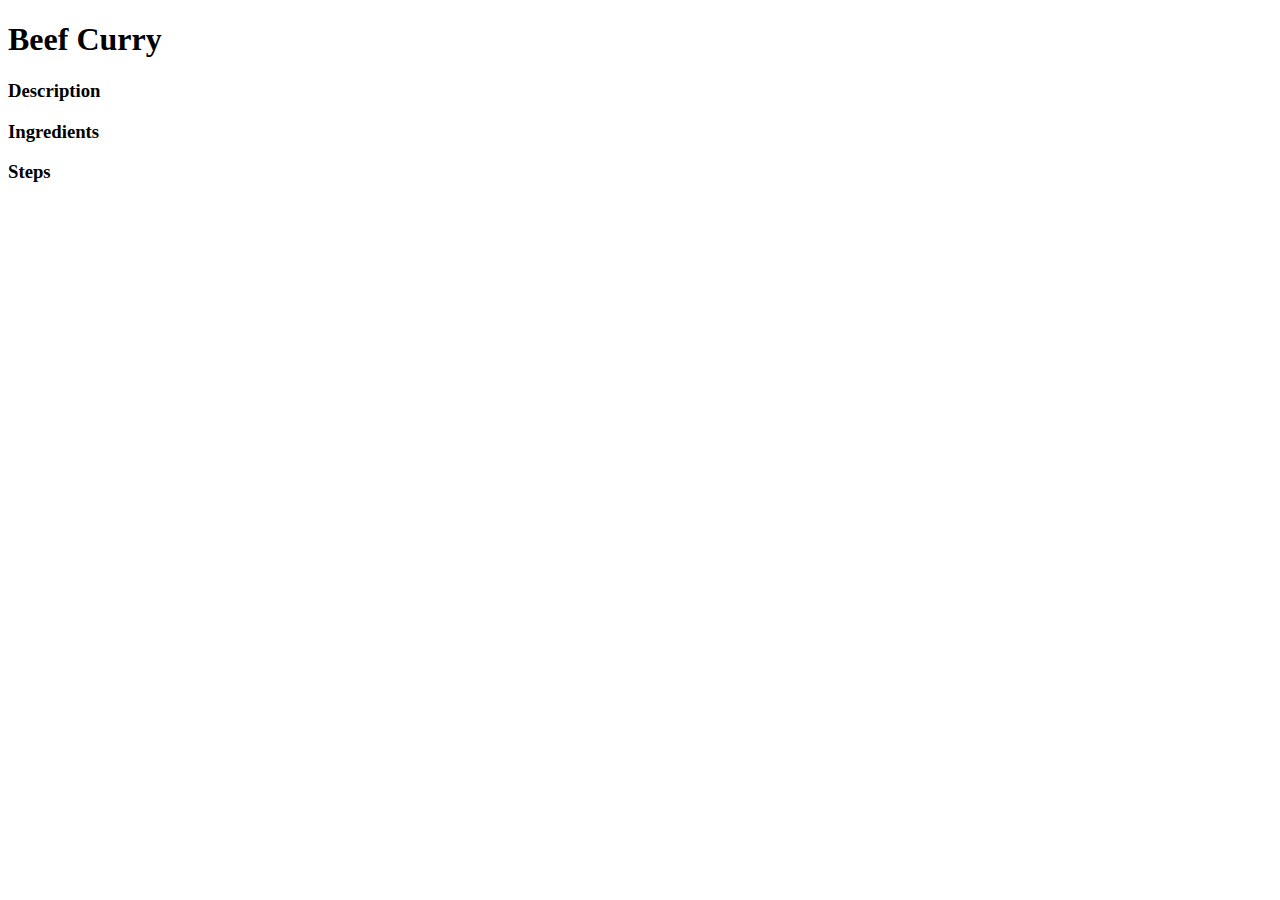
==== recipes/beef-curry.html @ 48093e9a "Add recipe pages initiaiised with boilerplate code" ====
<!DOCTYPE html>
<html lang="en">

<head>
	<meta charset="UTF-8">
	<meta name="viewport" content="width=device-width, initial-scale=1.0">
	<title>Beef Curry</title>
</head>

<body>
	<h1>Beef Curry</h1>
	<h3>Description</h3>
	<h3>Ingredients</h3>
	<h3>Steps</h3>
</body>

</html>
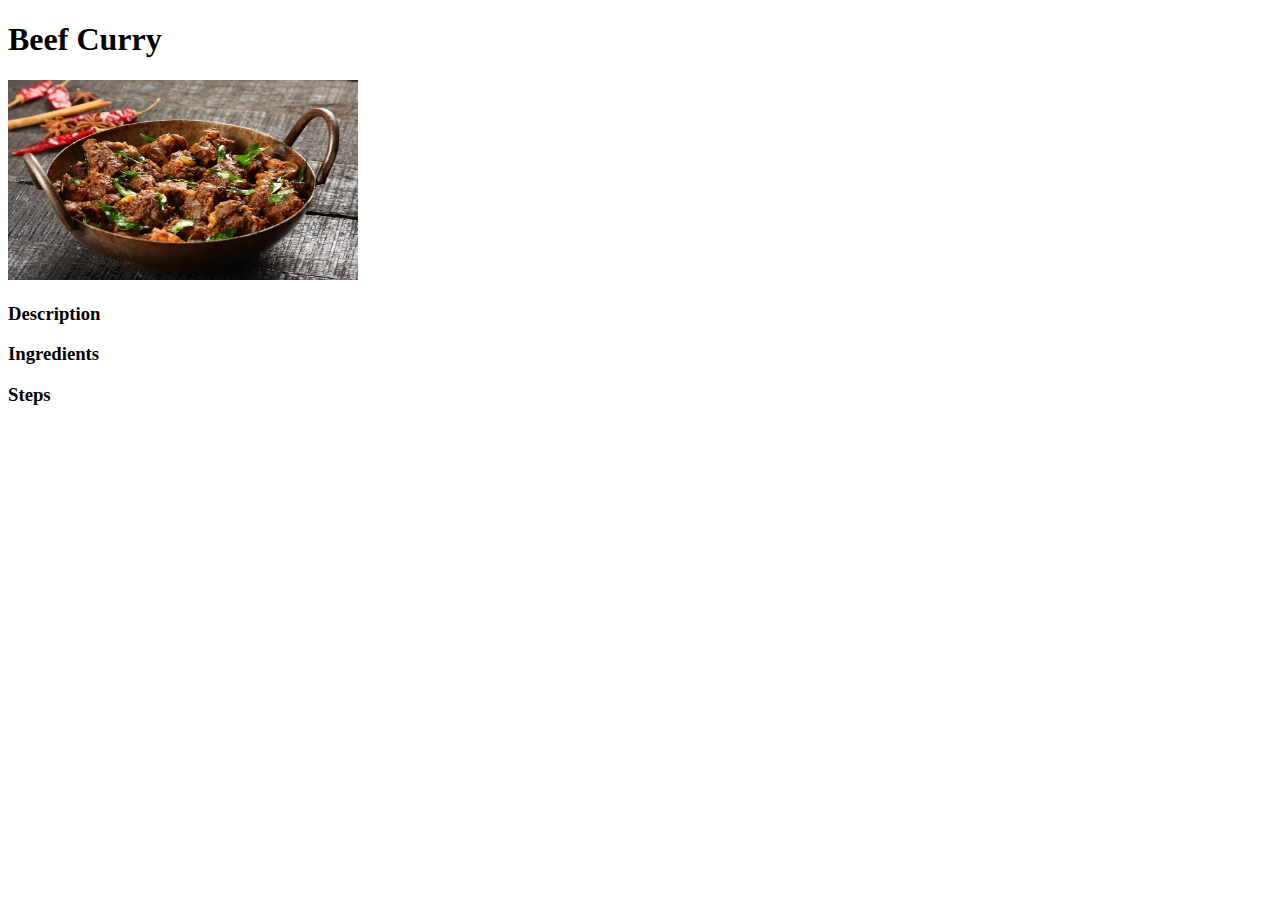
==== commit 0bafd454: "Add assets Update coconut chutney recipe" ====
--- a/recipes/beef-curry.html
+++ b/recipes/beef-curry.html
@@ -9,6 +9,7 @@
 
 <body>
 	<h1>Beef Curry</h1>
+	<img src="../assets/beef-curry.jpg" alt="beef-curry" width="350" height="200">
 	<h3>Description</h3>
 	<h3>Ingredients</h3>
 	<h3>Steps</h3>
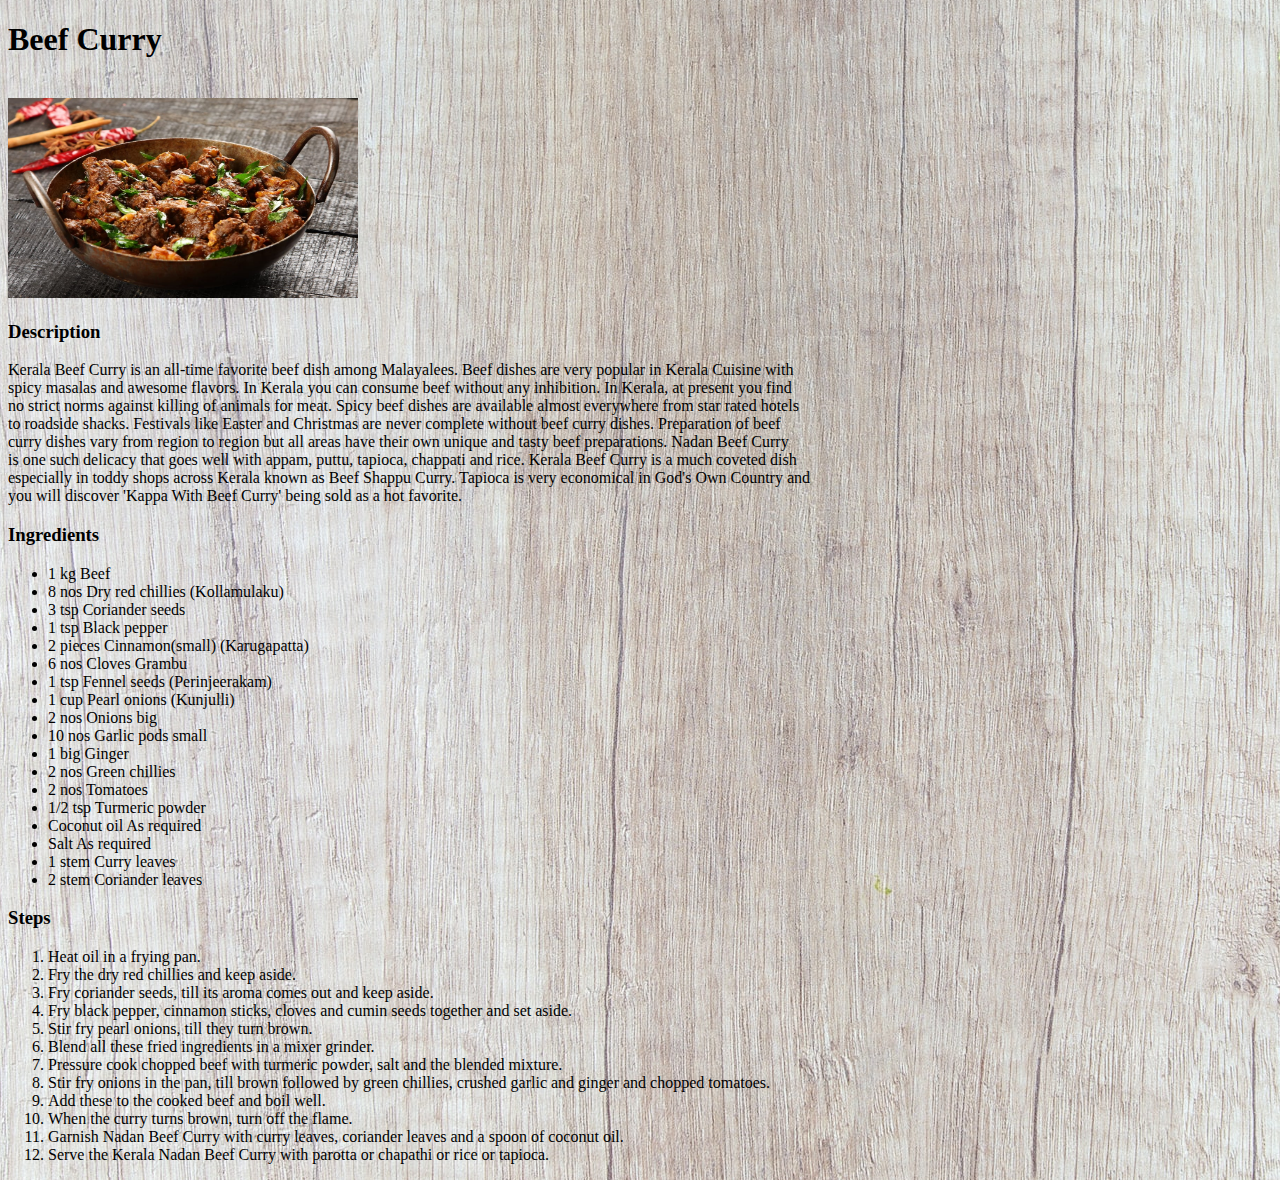
==== commit b7b8c6ff: "Add background images Update all recipe pages" ====
--- a/recipes/beef-curry.html
+++ b/recipes/beef-curry.html
@@ -7,12 +7,60 @@
 	<title>Beef Curry</title>
 </head>
 
-<body>
+<body background="../assets/recipe-background.jpg">
 	<h1>Beef Curry</h1>
+	<br>
 	<img src="../assets/beef-curry.jpg" alt="beef-curry" width="350" height="200">
 	<h3>Description</h3>
+	<p>
+		Kerala Beef Curry is an all-time favorite beef dish among Malayalees. Beef dishes are very popular in Kerala
+		Cuisine with <br> spicy masalas and awesome flavors. In Kerala you can consume beef without any inhibition. In
+		Kerala, at present you find <br> no strict norms against killing of animals for meat. Spicy beef dishes are
+		available almost everywhere from star rated hotels <br> to roadside shacks. Festivals like Easter and Christmas
+		are never complete without beef curry dishes. Preparation of beef <br> curry dishes vary from region to region
+		but all areas have their own unique and tasty beef preparations. Nadan Beef Curry <br> is one such delicacy that
+		goes well with appam, puttu, tapioca, chappati and rice. Kerala Beef Curry is a much coveted dish
+		<br>
+		especially in toddy shops across Kerala known as Beef Shappu Curry. Tapioca is very economical in God's Own
+		Country and <br> you will discover 'Kappa With Beef Curry' being sold as a hot favorite.
+	</p>
 	<h3>Ingredients</h3>
+	<ul>
+		<li>1 kg Beef</li>
+		<li>8 nos Dry red chillies (Kollamulaku)</li>
+		<li>3 tsp Coriander seeds</li>
+		<li>1 tsp Black pepper</li>
+		<li>2 pieces Cinnamon(small) (Karugapatta)</li>
+		<li>6 nos Cloves Grambu</li>
+		<li>1 tsp Fennel seeds (Perinjeerakam)</li>
+		<li>1 cup Pearl onions (Kunjulli)</li>
+		<li>2 nos Onions big</li>
+		<li>10 nos Garlic pods small</li>
+		<li>1 big Ginger</li>
+		<li>2 nos Green chillies</li>
+		<li>2 nos Tomatoes</li>
+		<li>1/2 tsp Turmeric powder</li>
+		<li>Coconut oil As required</li>
+		<li>Salt As required</li>
+		<li>1 stem Curry leaves</li>
+		<li>2 stem Coriander leaves</li>
+	</ul>
 	<h3>Steps</h3>
+	<ol>
+		<li>Heat oil in a frying pan.</li>
+		<li>Fry the dry red chillies and keep aside.</li>
+		<li>Fry coriander seeds, till its aroma comes out and keep aside.</li>
+		<li>Fry black pepper, cinnamon sticks, cloves and cumin seeds together and set aside.</li>
+		<li>Stir fry pearl onions, till they turn brown.</li>
+		<li>Blend all these fried ingredients in a mixer grinder.</li>
+		<li>Pressure cook chopped beef with turmeric powder, salt and the blended mixture.</li>
+		<li>Stir fry onions in the pan, till brown followed by green chillies, crushed garlic and ginger and chopped
+			tomatoes.</li>
+		<li>Add these to the cooked beef and boil well.</li>
+		<li>When the curry turns brown, turn off the flame.</li>
+		<li>Garnish Nadan Beef Curry with curry leaves, coriander leaves and a spoon of coconut oil.</li>
+		<li>Serve the Kerala Nadan Beef Curry with parotta or chapathi or rice or tapioca.</li>
+	</ol>
 </body>
 
 </html>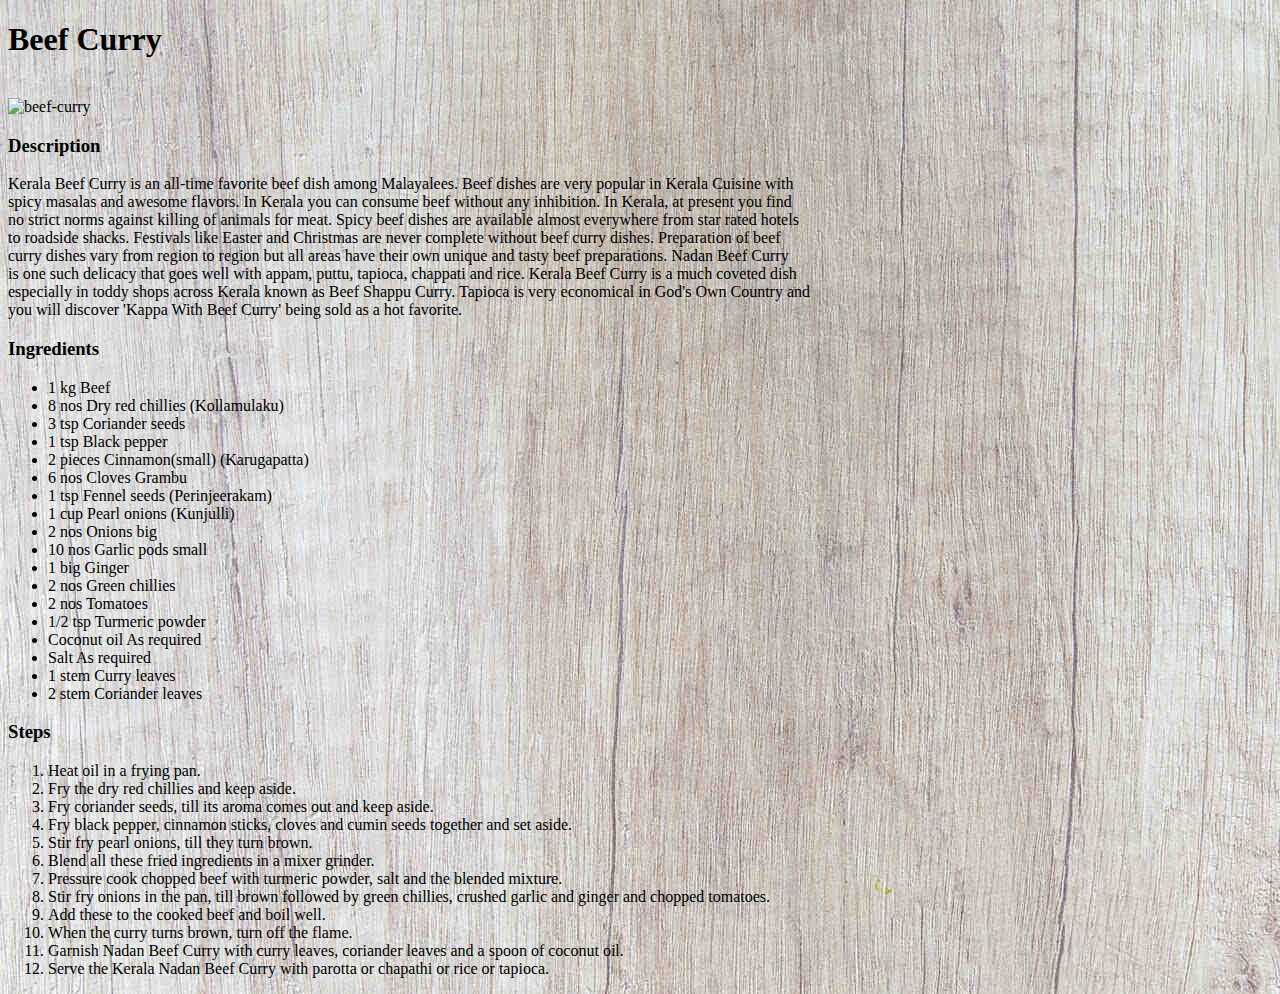
==== commit a0e44230: "Resize images for faster loading" ====
--- a/recipes/beef-curry.html
+++ b/recipes/beef-curry.html
@@ -7,7 +7,7 @@
 	<title>Beef Curry</title>
 </head>
 
-<body background="../assets/recipe-background.jpg">
+<body background="../assets/recipe-background_compressed.jpg">
 	<h1>Beef Curry</h1>
 	<br>
 	<img src="../assets/beef-curry.jpg" alt="beef-curry" width="350" height="200">
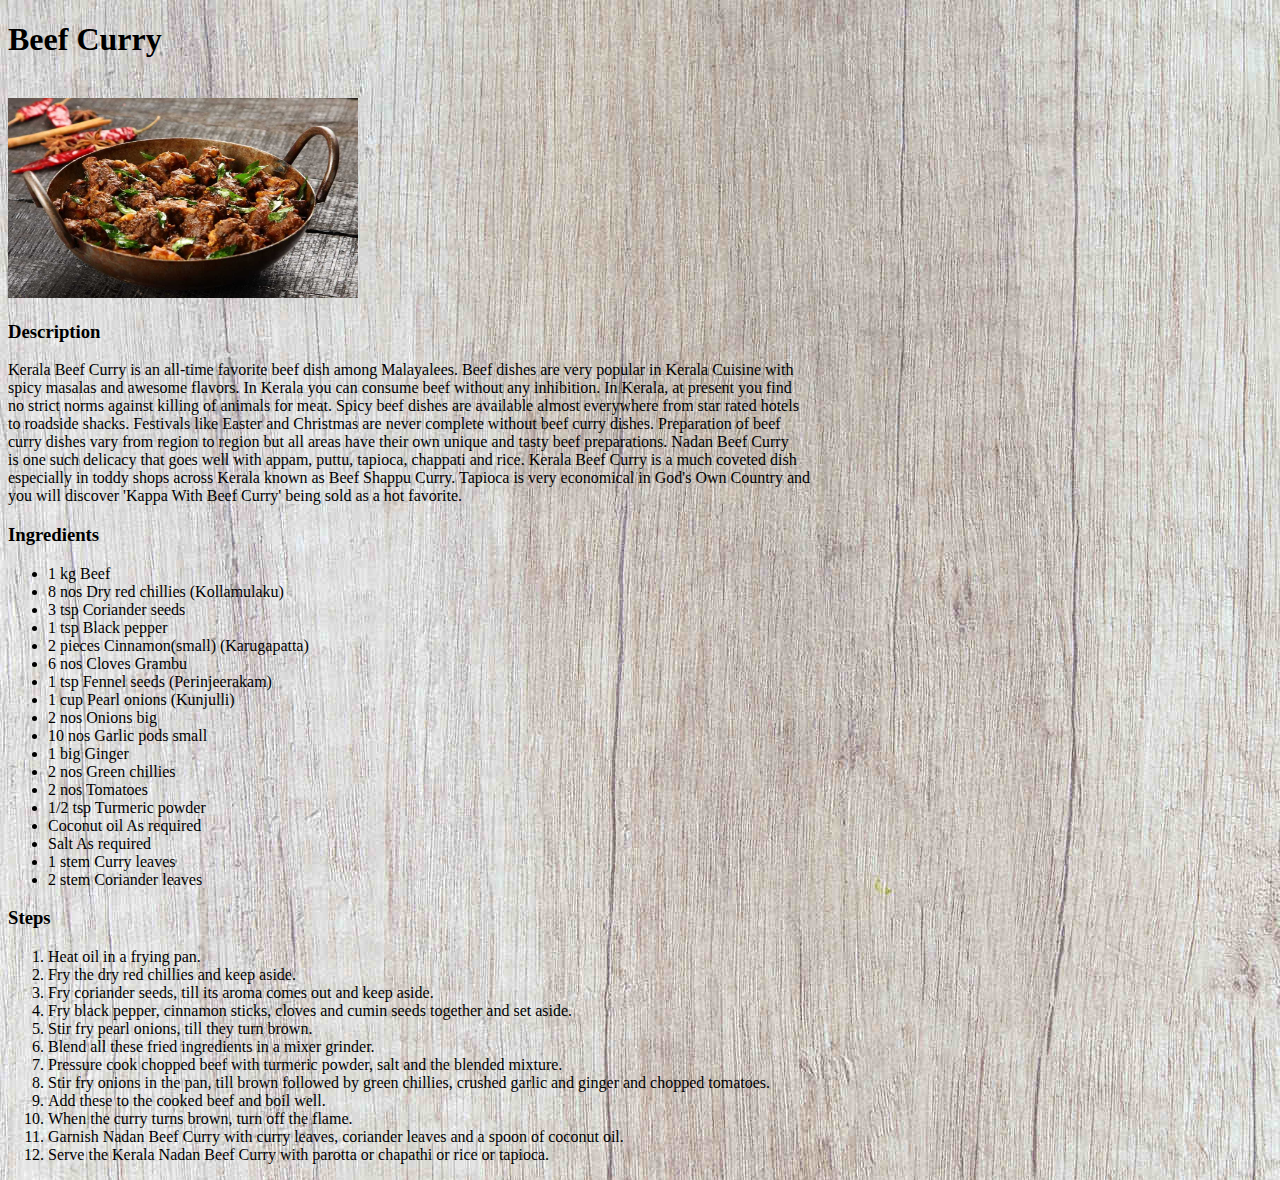
==== commit 947ff2e3: "Update asset names" ====
--- a/recipes/beef-curry.html
+++ b/recipes/beef-curry.html
@@ -7,7 +7,7 @@
 	<title>Beef Curry</title>
 </head>
 
-<body background="../assets/recipe-background_compressed.jpg">
+<body background="../assets/recipe-background.jpg">
 	<h1>Beef Curry</h1>
 	<br>
 	<img src="../assets/beef-curry.jpg" alt="beef-curry" width="350" height="200">
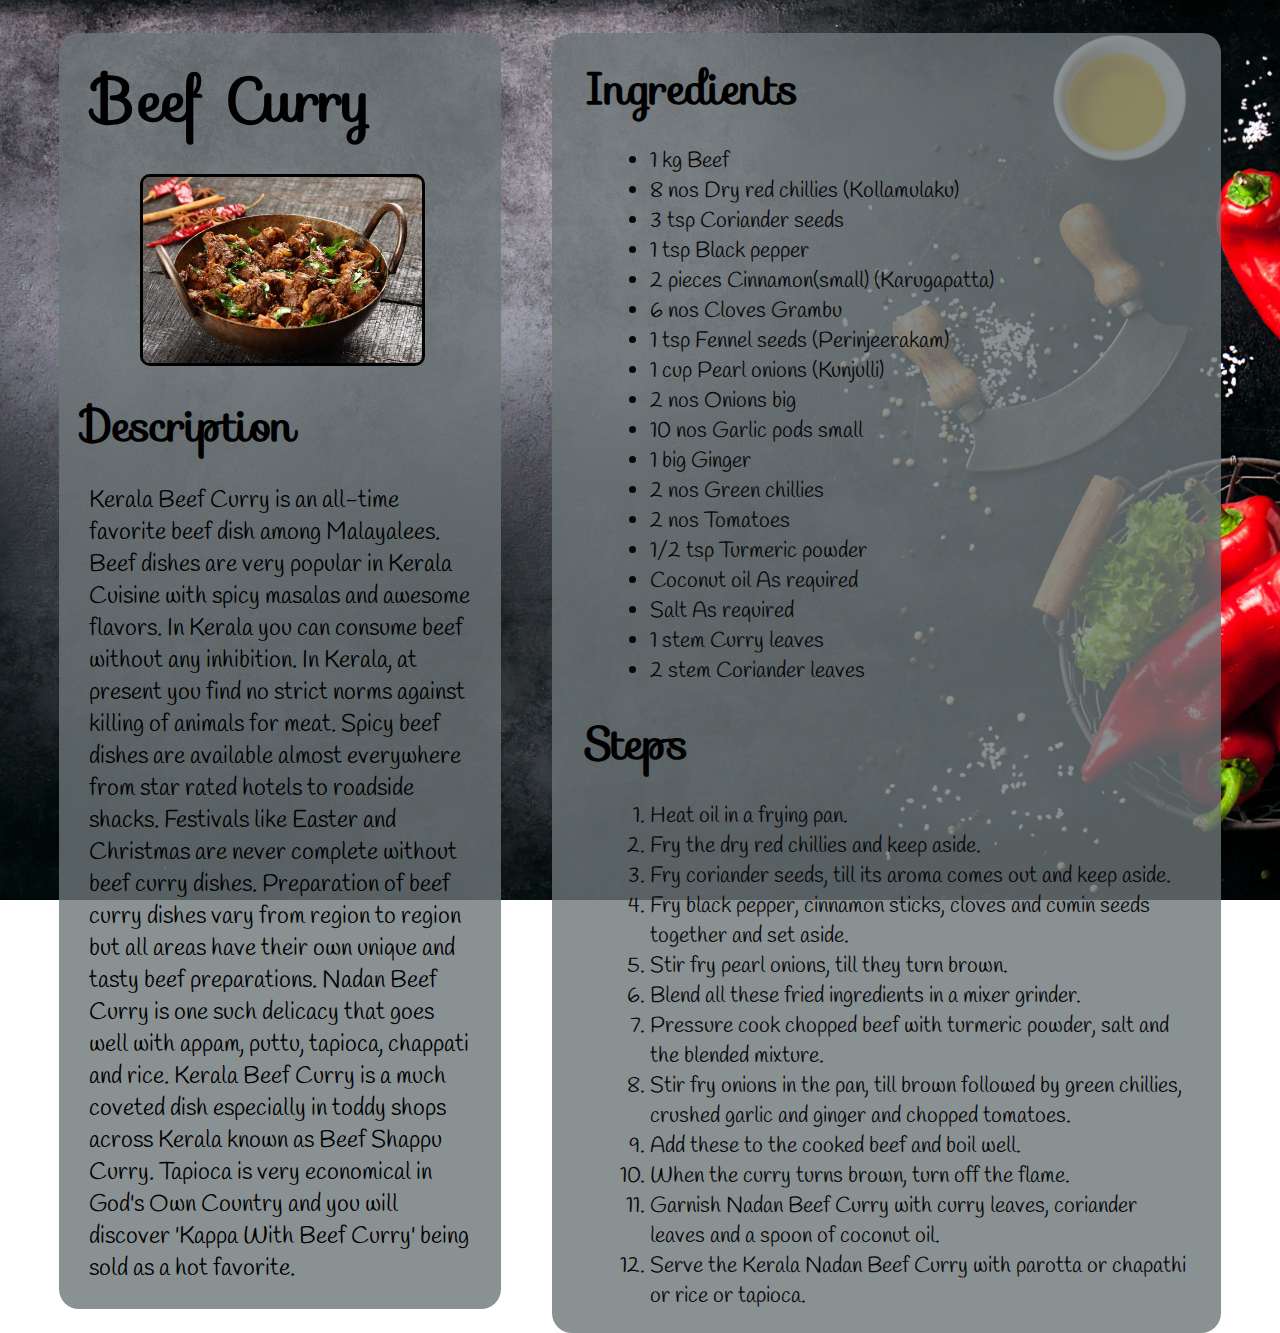
==== commit 1277480a: "Add styles to other all recipe pages Update height of description container to fit content Fix image" ====
--- a/recipes/beef-curry.html
+++ b/recipes/beef-curry.html
@@ -4,63 +4,82 @@
 <head>
 	<meta charset="UTF-8">
 	<meta name="viewport" content="width=device-width, initial-scale=1.0">
+	<link rel="stylesheet" href="../styles.css">
+	<link rel="stylesheet" href="https://fonts.googleapis.com/css?family=Sofia">
+	<link rel="stylesheet" href="https://fonts.googleapis.com/css?family=Handlee">
+
 	<title>Beef Curry</title>
 </head>
 
-<body background="../assets/recipe-background.jpg">
-	<h1>Beef Curry</h1>
-	<br>
-	<img src="../assets/beef-curry.jpg" alt="beef-curry" width="350" height="200">
-	<h3>Description</h3>
-	<p>
-		Kerala Beef Curry is an all-time favorite beef dish among Malayalees. Beef dishes are very popular in Kerala
-		Cuisine with <br> spicy masalas and awesome flavors. In Kerala you can consume beef without any inhibition. In
-		Kerala, at present you find <br> no strict norms against killing of animals for meat. Spicy beef dishes are
-		available almost everywhere from star rated hotels <br> to roadside shacks. Festivals like Easter and Christmas
-		are never complete without beef curry dishes. Preparation of beef <br> curry dishes vary from region to region
-		but all areas have their own unique and tasty beef preparations. Nadan Beef Curry <br> is one such delicacy that
-		goes well with appam, puttu, tapioca, chappati and rice. Kerala Beef Curry is a much coveted dish
-		<br>
-		especially in toddy shops across Kerala known as Beef Shappu Curry. Tapioca is very economical in God's Own
-		Country and <br> you will discover 'Kappa With Beef Curry' being sold as a hot favorite.
-	</p>
-	<h3>Ingredients</h3>
-	<ul>
-		<li>1 kg Beef</li>
-		<li>8 nos Dry red chillies (Kollamulaku)</li>
-		<li>3 tsp Coriander seeds</li>
-		<li>1 tsp Black pepper</li>
-		<li>2 pieces Cinnamon(small) (Karugapatta)</li>
-		<li>6 nos Cloves Grambu</li>
-		<li>1 tsp Fennel seeds (Perinjeerakam)</li>
-		<li>1 cup Pearl onions (Kunjulli)</li>
-		<li>2 nos Onions big</li>
-		<li>10 nos Garlic pods small</li>
-		<li>1 big Ginger</li>
-		<li>2 nos Green chillies</li>
-		<li>2 nos Tomatoes</li>
-		<li>1/2 tsp Turmeric powder</li>
-		<li>Coconut oil As required</li>
-		<li>Salt As required</li>
-		<li>1 stem Curry leaves</li>
-		<li>2 stem Coriander leaves</li>
-	</ul>
-	<h3>Steps</h3>
-	<ol>
-		<li>Heat oil in a frying pan.</li>
-		<li>Fry the dry red chillies and keep aside.</li>
-		<li>Fry coriander seeds, till its aroma comes out and keep aside.</li>
-		<li>Fry black pepper, cinnamon sticks, cloves and cumin seeds together and set aside.</li>
-		<li>Stir fry pearl onions, till they turn brown.</li>
-		<li>Blend all these fried ingredients in a mixer grinder.</li>
-		<li>Pressure cook chopped beef with turmeric powder, salt and the blended mixture.</li>
-		<li>Stir fry onions in the pan, till brown followed by green chillies, crushed garlic and ginger and chopped
-			tomatoes.</li>
-		<li>Add these to the cooked beef and boil well.</li>
-		<li>When the curry turns brown, turn off the flame.</li>
-		<li>Garnish Nadan Beef Curry with curry leaves, coriander leaves and a spoon of coconut oil.</li>
-		<li>Serve the Kerala Nadan Beef Curry with parotta or chapathi or rice or tapioca.</li>
-	</ol>
+<body>
+	<div class="recipe-fig-desc">
+		<div class="center">
+			<h1 class="main-head recipe">Beef Curry</h1>
+			<br>
+			<img class="recipe-img" src="../assets/beef-curry.jpg" alt="beef-curry">
+			<h3 class="sub-head">Description</h3>
+			<p class="description">
+				Kerala Beef Curry is an all-time favorite beef dish among Malayalees. Beef dishes are very popular in
+				Kerala
+				Cuisine with spicy masalas and awesome flavors. In Kerala you can consume beef without any
+				inhibition. In
+				Kerala, at present you find no strict norms against killing of animals for meat. Spicy beef dishes
+				are
+				available almost everywhere from star rated hotels to roadside shacks. Festivals like Easter and
+				Christmas
+				are never complete without beef curry dishes. Preparation of beef curry dishes vary from region to
+				region
+				but all areas have their own unique and tasty beef preparations. Nadan Beef Curry is one such
+				delicacy that
+				goes well with appam, puttu, tapioca, chappati and rice. Kerala Beef Curry is a much coveted dish
+				especially in toddy shops across Kerala known as Beef Shappu Curry. Tapioca is very economical in God's
+				Own
+				Country and you will discover 'Kappa With Beef Curry' being sold as a hot favorite.
+			</p>
+		</div>
+	</div>
+	<div class="container recipe">
+		<div class="center">
+			<h3 class="sub-head">Ingredients</h3>
+			<ul class="ingredients">
+				<li>1 kg Beef</li>
+				<li>8 nos Dry red chillies (Kollamulaku)</li>
+				<li>3 tsp Coriander seeds</li>
+				<li>1 tsp Black pepper</li>
+				<li>2 pieces Cinnamon(small) (Karugapatta)</li>
+				<li>6 nos Cloves Grambu</li>
+				<li>1 tsp Fennel seeds (Perinjeerakam)</li>
+				<li>1 cup Pearl onions (Kunjulli)</li>
+				<li>2 nos Onions big</li>
+				<li>10 nos Garlic pods small</li>
+				<li>1 big Ginger</li>
+				<li>2 nos Green chillies</li>
+				<li>2 nos Tomatoes</li>
+				<li>1/2 tsp Turmeric powder</li>
+				<li>Coconut oil As required</li>
+				<li>Salt As required</li>
+				<li>1 stem Curry leaves</li>
+				<li>2 stem Coriander leaves</li>
+			</ul>
+			<h3 class="sub-head">Steps</h3>
+			<ol class="steps">
+				<li>Heat oil in a frying pan.</li>
+				<li>Fry the dry red chillies and keep aside.</li>
+				<li>Fry coriander seeds, till its aroma comes out and keep aside.</li>
+				<li>Fry black pepper, cinnamon sticks, cloves and cumin seeds together and set aside.</li>
+				<li>Stir fry pearl onions, till they turn brown.</li>
+				<li>Blend all these fried ingredients in a mixer grinder.</li>
+				<li>Pressure cook chopped beef with turmeric powder, salt and the blended mixture.</li>
+				<li>Stir fry onions in the pan, till brown followed by green chillies, crushed garlic and ginger and
+					chopped
+					tomatoes.</li>
+				<li>Add these to the cooked beef and boil well.</li>
+				<li>When the curry turns brown, turn off the flame.</li>
+				<li>Garnish Nadan Beef Curry with curry leaves, coriander leaves and a spoon of coconut oil.</li>
+				<li>Serve the Kerala Nadan Beef Curry with parotta or chapathi or rice or tapioca.</li>
+			</ol>
+		</div>
+	</div>
 </body>
 
 </html>--- a/styles.css
+++ b/styles.css
@@ -0,0 +1,145 @@
+body {
+	background-image: url("./assets/background.jpg");
+	background-size: cover;
+	background-repeat: no-repeat;
+	background-position: center center;
+	background-attachment: fixed;
+
+}
+
+.container {
+	background-color: rgba(109, 117, 120, 0.8);
+	margin-left: 4%;
+	width: 53%;
+	height: 95vh;
+	border-radius: 20px;
+}
+
+/* Index page styling */
+
+.main-head {
+	/* color: rgb(23, 38, 72); */
+	/* color: rgb(226, 222, 222); */
+	color: black;
+	text-align: center;
+	font-family: "Sofia", "Verdana", sans-serif;
+	font-size: 60px;
+	font-weight: 800px;
+	margin-bottom: 1px;
+	margin-top: 20px;
+	/* padding-top: 35px; */
+}
+
+
+hr {
+	border: none;
+	background-color: black;
+	width: 95%;
+	height: 3px;
+	margin-left: auto;
+	margin-right: auto;
+	margin-top: 5px;
+}
+
+.center {
+	text-align: left;
+	width: 90%;
+	height: 80%;
+	margin-left: 5%;
+}
+
+.sub-head {
+	/* color: rgb(23, 38, 72); */
+	/* color: rgb(226, 222, 222); */
+	color: black;
+	text-align: left;
+	font-family: "Sofia", "Verdana", sans-serif;
+	font-size: 45px;
+	margin-bottom: 5px;
+	margin-top: 20px;
+}
+
+
+/* Recipe list links styling */
+
+.list {
+	text-align: left;
+	font-size: 30px;
+	font-family: "Mooli", "Verdana", sans-serif;
+	margin-left: 25px;
+
+	color: rgb(5, 27, 50);
+}
+
+.recipe-link:link,
+.recipe-link:visited {
+	text-decoration: none;
+	color: rgb(1, 9, 33);
+}
+
+
+/* Recipe pages styling*/
+
+.recipe-img {
+	width: 70%;
+	height: 30%;
+	margin-left: 15%;
+	margin-right: 15%;
+	margin-top: 2%;
+	text-align: left;
+	border-radius: 10px;
+	border-width: 3px;
+	border-style: solid;
+	border-color: black;
+}
+
+.recipe-fig-desc {
+	float: left;
+	background-color: rgba(109, 117, 120, 0.8);
+	margin-left: 4%;
+	margin-top: 2%;
+	width: 35%;
+	/* height: 95vh; */
+	height: auto;
+	border-radius: 20px;
+}
+
+.recipe {
+	text-align: left;
+	margin-left: 3%;
+}
+
+.container.recipe {
+	float: right;
+	background-color: rgba(109, 117, 120, 0.8);
+	margin-right: 4%;
+	margin-top: 2%;
+	margin-bottom: auto;
+	width: 53%;
+	/* height: 95vh; */
+	height: auto;
+	border-radius: 20px;
+}
+
+.description {
+	font-family: "Handlee", "Verdana", sans-serif;
+	font-size: 24px;
+	margin-left: 2%;
+	margin-right: 2%;
+}
+
+.ingredients {
+	text-align: left;
+	font-size: 22px;
+	font-family: "Handlee", "Verdana", sans-serif;
+	margin-left: 25px;
+	color: rgb(8, 8, 8);
+}
+
+.steps {
+	text-align: left;
+	font-size: 22px;
+	font-family: "Handlee", "Verdana", sans-serif;
+	margin-left: 25px;
+	color: rgb(8, 8, 8);
+}